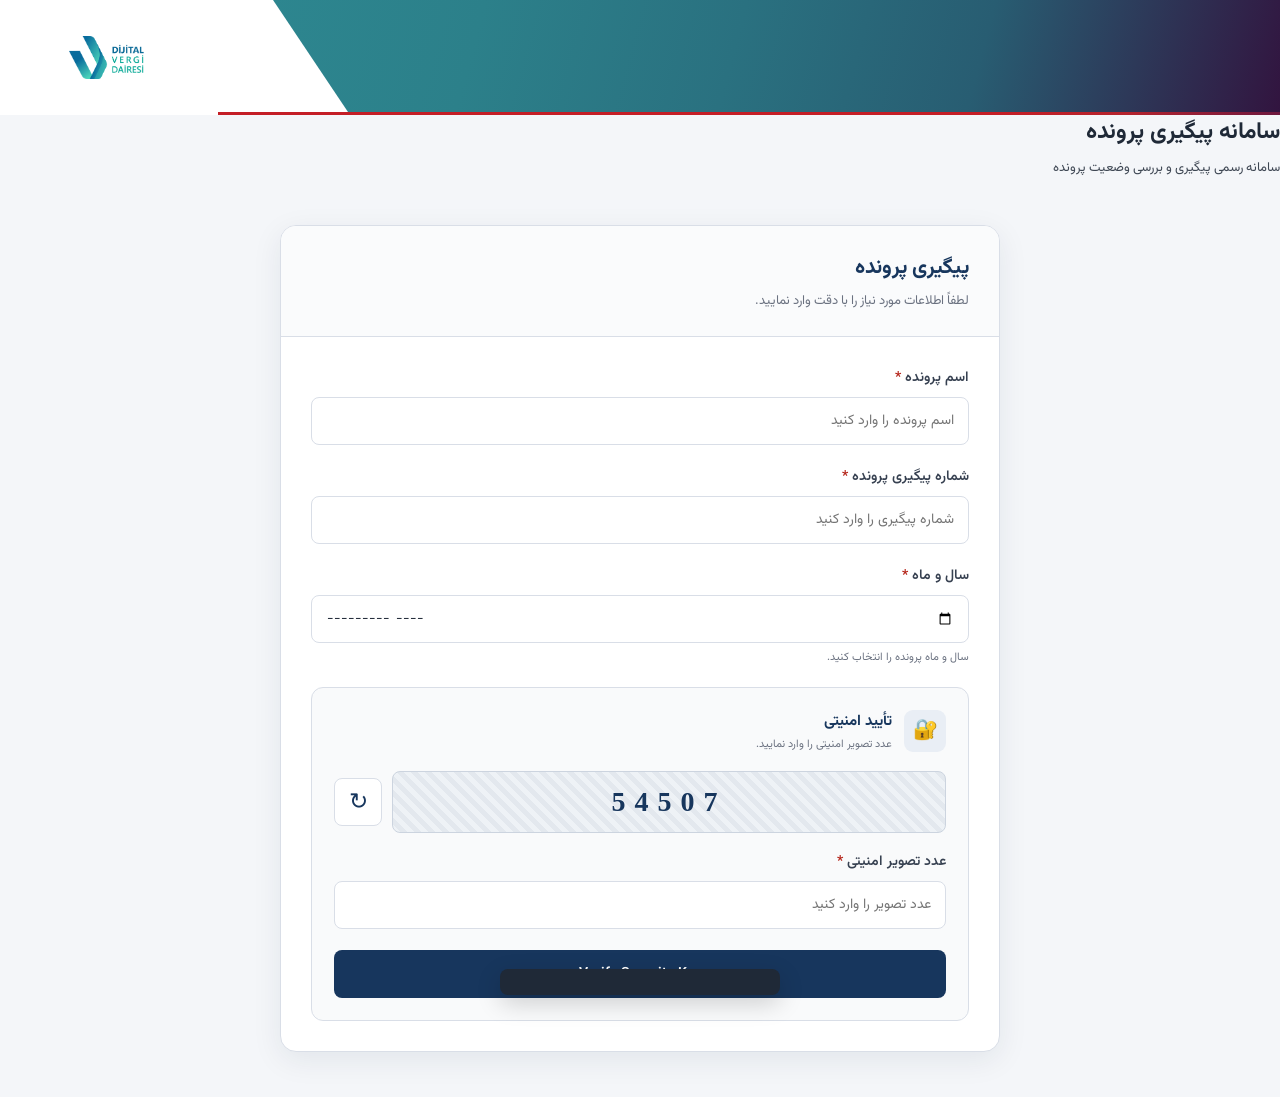
==== index.html @ 373eb3e3 "Add files via upload" ====
<!DOCTYPE html>
<html lang="fa" dir="rtl">
<head>
  <meta charset="UTF-8">
  <meta name="viewport" content="width=device-width, initial-scale=1.0">
  <meta name="description" content="سامانه پیگیری پرونده">
  <title>سامانه پیگیری پرونده</title>
  <link rel="preconnect" href="https://fonts.googleapis.com">
  <link rel="preconnect" href="https://fonts.gstatic.com" crossorigin>
  <link href="https://fonts.googleapis.com/css2?family=Vazirmatn:wght@400;500;600;700&display=swap" rel="stylesheet">
  <link rel="stylesheet" href="style.css">
</head>

<header class="site-header">
  <div class="header-inner">
    <div class="logo-container">
      <img src="logo.png" alt="Logo" class="logo">
    </div>
  </div>
</header>

      <div class="header-title">
        <h1>سامانه پیگیری پرونده</h1>
        <span>سامانه رسمی پیگیری و بررسی وضعیت پرونده</span>
      </div>
    </div>
  </header>

  <main class="main-container">
    <section class="form-card">
      <div class="card-header">
        <h2>پیگیری پرونده</h2>
        <p>لطفاً اطلاعات مورد نیاز را با دقت وارد نمایید.</p>
      </div>

      <form id="caseForm" autocomplete="off">

        <div class="form-group">
          <label for="caseName">اسم پرونده <span class="required">*</span></label>
          <input type="text" id="caseName" placeholder="اسم پرونده را وارد کنید" required>
        </div>

        <div class="form-group">
          <label for="trackingNumber">شماره پیگیری پرونده <span class="required">*</span></label>
          <input type="text" id="trackingNumber" inputmode="numeric" placeholder="شماره پیگیری را وارد کنید" required>
        </div>

        <div class="form-group">
          <label for="yearMonth">سال و ماه <span class="required">*</span></label>
          <input type="month" id="yearMonth" required>
          <small class="field-help">سال و ماه پرونده را انتخاب کنید.</small>
        </div>

        <div class="security-box">
          <div class="security-title">
            <span class="security-icon">🔐</span>
            <div>
              <strong>تأیید امنیتی</strong>
              <small>عدد تصویر امنیتی را وارد نمایید.</small>
            </div>
          </div>

          <div class="captcha-area">
            <div class="captcha-image" id="captchaImage">-----</div>
            <button type="button" class="captcha-refresh" id="refreshCaptcha" title="تولید کد جدید">↻</button>
          </div>

          <div class="form-group security-input-group">
            <label for="captchaInput">عدد تصویر امنیتی <span class="required">*</span></label>
            <input type="text" id="captchaInput" inputmode="numeric" maxlength="5" placeholder="عدد تصویر را وارد کنید" required>
          </div>

          <button type="button" id="verifySecurityBtn" class="btn btn-primary btn-full">
            Verify Security Key
          </button>
        </div>

        <div id="otpSection" class="otp-section hidden">
          <div class="otp-header">
            <h3>تأیید OTP</h3>
            <p>برای دریافت کد OTP روی دکمه زیر کلیک کنید.</p>
          </div>

          <div id="otpStatus" class="status-message">
            آماده دریافت کد OTP
          </div>

          <button type="button" id="requestOtpBtn" class="btn btn-success btn-full">
            ارسال کد OTP
          </button>

          <div id="countdownContainer" class="countdown-container hidden">
            <div class="countdown-label">زمان انتظار:</div>
            <div id="countdown" class="countdown">60</div>
            <div class="countdown-unit">ثانیه</div>
          </div>

          <button type="button" id="resendOtpBtn" class="btn btn-outline hidden">
            ارسال مجدد کد
          </button>

          <div id="waitingMessage" class="waiting-message hidden">
            <span class="waiting-dot"></span>
            در انتظار تأیید مدیر...
          </div>
        </div>

      </form>
    </section>
  </main>

  <div id="loadingOverlay" class="loading-overlay hidden">
    <div class="loading-card">
      <img src="https://i.gifer.com/ZKZg.gif" alt="Loading" class="loading-gif">
      <p id="loadingText">لطفاً منتظر بمانید...</p>
    </div>
  </div>

  <div id="toast" class="toast"></div>

  <script src="script.js"></script>

</body>
</html>
---- style.css ----
:root { 
  --primary:#17365d; 
  --primary-dark:#0f2745; 
  --success:#1f7a4d; 
  --danger:#b42318; 
  --background:#f4f6f9; 
  --card:#fff; 
  --border:#d9dee7; 
  --text:#1f2937; 
  --muted:#6b7280; 
  --shadow:0 8px 30px rgba(15,39,69,.08); 
} 
 
* { 
  box-sizing:border-box; 
} 
 
html { 
  scroll-behavior:smooth; 
} 
 
body { 
  margin:0; 
  background:var(--background); 
  color:var(--text); 
  font-family:"Vazirmatn",Tahoma,Arial,sans-serif; 
  min-height:100vh; 
} 


/* =========================================================
   HEADER
   ========================================================= */

.site-header { 
  width:100%; 
  height:115px;
  position:relative;
  overflow:hidden;

  background:
    linear-gradient(
      105deg,
      #ffffff 0%,
      #ffffff 17%,
      #2d8790 17%,
      #2c808a 37%,
      #2a7180 57%,
      #285d72 76%,
      #32143f 100%
    );

  color:#fff;
}


/* =========================================================
   قسمت سفید سمت چپ با برش مورب
   ========================================================= */

.site-header::before {
  content:"";
  position:absolute;
  top:0;
  bottom:0;
  left:0;

  width:350px;

  background:#ffffff;

  clip-path:polygon(
    0 0,
    78% 0,
    100% 100%,
    0 100%
  );

  z-index:1;
  pointer-events:none;
}


/* =========================================================
   خط زیر هدر
   ========================================================= */

.site-header::after {
  content:"";
  position:absolute;

  left:0;
  right:0;
  bottom:0;

  height:3px;

  background:
    linear-gradient(
      90deg,
      #ffffff 0%,
      #ffffff 17%,
      #c41e26 17%,
      #c41e26 78%,
      #b4232d 88%,
      #6d183f 100%
    );

  z-index:10;
  pointer-events:none;
}


/* =========================================================
   HEADER INNER
   ========================================================= */

.header-inner { 
  position:relative;
  z-index:5;

  width:100%; 
  max-width:1200px; 
  margin:auto; 
  min-height:115px; 

  padding:15px 24px; 

  display:flex; 
  flex-direction:row; 
  align-items:center; 
  justify-content:flex-start; 
  gap:25px; 
} 


/* =========================================================
   LOGO
   فقط لوگو به سمت چپ منتقل شده است
   ========================================================= */

.logo-container { 
  flex:0 0 auto; 
  display:flex; 
  align-items:center; 
  justify-content:flex-start;

  margin-right:auto;
  margin-left:0;
} 

.logo { 
  width:110px; 
  height:100px; 
  object-fit:contain; 
  background:#fff; 
  border-radius:0; 
  padding:5px; 
}

.logo { 
  width:85px; 
  height:75px; 
}

/* =========================================================
   HEADER TITLE
   ========================================================= */

.header-title { 
  flex:1; 
  text-align:right; 
} 

.header-title h1 { 
  margin:0 0 5px; 
  font-size:23px; 
  font-weight:700; 
  line-height:1.5; 
} 

.header-title span { 
  font-size:13px; 
  opacity:.85; 
} 


/* =========================================================
   MAIN
   ========================================================= */

.main-container { 
  width:100%; 
  max-width:760px; 
  margin:45px auto; 
  padding:0 20px; 
} 


/* =========================================================
   FORM CARD
   ========================================================= */

.form-card { 
  background:var(--card); 
  border:1px solid var(--border); 
  border-radius:16px; 
  box-shadow:var(--shadow); 
  overflow:hidden; 
} 

.card-header { 
  padding:25px 30px; 
  border-bottom:1px solid var(--border); 
  background:#fafbfc; 
} 

.card-header h2 { 
  margin:0 0 7px; 
  color:var(--primary); 
  font-size:21px; 
} 

.card-header p { 
  margin:0; 
  color:var(--muted); 
  font-size:13px; 
} 


/* =========================================================
   FORM
   ========================================================= */

#caseForm { 
  padding:30px; 
} 

.form-group { 
  margin-bottom:21px; 
} 

.form-group label { 
  display:block; 
  margin-bottom:8px; 
  font-size:14px; 
  font-weight:600; 
  color:#374151; 
} 

.required { 
  color:var(--danger); 
} 

.form-group input { 
  width:100%; 
  height:48px; 

  border:1px solid var(--border); 
  border-radius:8px; 

  background:#fff; 
  padding:0 14px; 

  color:var(--text); 
  font-family:inherit; 
  font-size:14px; 

  outline:none; 
  transition:.2s; 
} 

.form-group input:focus { 
  border-color:var(--primary); 
  box-shadow:0 0 0 3px rgba(23,54,93,.1); 
} 

.field-help { 
  display:block; 
  margin-top:6px; 
  color:var(--muted); 
  font-size:11px; 
} 


/* =========================================================
   SECURITY / CAPTCHA
   ========================================================= */

.security-box,
.otp-section { 
  padding:22px; 

  border:1px solid var(--border); 
  border-radius:12px; 

  background:#f9fafb; 
} 

.security-title { 
  display:flex; 
  align-items:center; 
  gap:12px; 
  margin-bottom:18px; 
} 

.security-icon { 
  width:42px; 
  height:42px; 

  display:flex; 
  align-items:center; 
  justify-content:center; 

  background:#e9eef5; 
  border-radius:9px; 

  font-size:20px; 
} 

.security-title strong { 
  display:block; 
  color:var(--primary); 
  font-size:15px; 
} 

.security-title small { 
  display:block; 
  margin-top:3px; 
  color:var(--muted); 
  font-size:11px; 
} 

.captcha-area { 
  display:flex; 
  align-items:center; 
  gap:10px; 
  margin-bottom:18px; 
} 

.captcha-image { 
  flex:1; 
  height:62px; 

  display:flex; 
  align-items:center; 
  justify-content:center; 

  background: 
    repeating-linear-gradient( 
      45deg, 
      #eef2f6, 
      #eef2f6 5px, 
      #e3e8ee 5px, 
      #e3e8ee 10px 
    ); 

  border:1px solid #ccd4df; 
  border-radius:8px; 

  color:var(--primary); 
  font-family:Georgia,serif; 
  font-size:28px; 
  font-weight:700; 
  letter-spacing:9px; 

  user-select:none; 
} 

.captcha-refresh { 
  width:48px; 
  height:48px; 

  border:1px solid var(--border); 
  border-radius:8px; 

  background:#fff; 
  color:var(--primary); 

  font-size:23px; 
  cursor:pointer; 
} 


/* =========================================================
   BUTTONS
   ========================================================= */

.btn { 
  min-height:48px; 
  padding:0 20px; 

  border:none; 
  border-radius:8px; 

  font-family:inherit; 
  font-size:14px; 
  font-weight:600; 

  cursor:pointer; 
  transition:.2s; 
} 

.btn:disabled { 
  opacity:.55; 
  cursor:not-allowed; 
} 

.btn-full { 
  width:100%; 
} 

.btn-primary { 
  background:var(--primary); 
  color:#fff; 
} 

.btn-primary:hover:not(:disabled) { 
  background:var(--primary-dark); 
} 

.btn-success { 
  background:var(--success); 
  color:#fff; 
} 

.btn-success:hover:not(:disabled) { 
  background:#17613d; 
} 

.btn-outline { 
  width:100%; 
  margin-top:12px; 

  background:#fff; 
  color:var(--primary); 

  border:1px solid var(--primary); 
} 


/* =========================================================
   OTP
   ========================================================= */

.otp-section { 
  margin-top:25px; 
  background:#f8fafc; 
} 

.otp-header h3 { 
  margin:0 0 6px; 
  color:var(--primary); 
  font-size:17px; 
} 

.otp-header p { 
  margin:0 0 18px; 
  color:var(--muted); 
  font-size:12px; 
} 

.status-message { 
  margin-bottom:15px; 
  padding:11px 13px; 

  background:#fff; 
  border:1px solid var(--border); 
  border-radius:7px; 

  text-align:center; 
  font-size:12px; 
  color:var(--muted); 
} 


/* =========================================================
   COUNTDOWN
   ========================================================= */

.countdown-container { 
  margin-top:20px; 
  text-align:center; 
} 

.countdown-label,
.countdown-unit { 
  color:var(--muted); 
  font-size:12px; 
} 

.countdown { 
  margin:5px 0; 
  color:var(--primary); 
  font-size:48px; 
  font-weight:700; 
  line-height:1.1; 
} 


/* =========================================================
   WAITING MESSAGE
   ========================================================= */

.waiting-message { 
  margin-top:16px; 
  padding:12px; 

  text-align:center; 

  background:#fff8e6; 
  border:1px solid #f0d38a; 
  border-radius:8px; 

  color:#7a5700; 
  font-size:12px; 
} 

.waiting-dot { 
  display:inline-block; 

  width:8px; 
  height:8px; 

  margin-left:6px; 
  border-radius:50%; 

  background:#d39e00; 

  animation:pulse 1.2s infinite; 
} 

@keyframes pulse { 
  0%,
  100% { 
    opacity:.3; 
  } 

  50% { 
    opacity:1; 
  } 
} 


/* =========================================================
   LOADING
   ========================================================= */

.loading-overlay { 
  position:fixed; 
  inset:0; 
  z-index:9999; 

  display:flex; 
  align-items:center; 
  justify-content:center; 

  background:rgba(15,23,42,.45); 
  backdrop-filter:blur(3px); 
} 

.loading-card { 
  min-width:230px; 
  padding:25px; 

  background:#fff; 
  border-radius:12px; 

  box-shadow:0 15px 40px rgba(0,0,0,.15); 
  text-align:center; 
} 

.loading-gif { 
  width:48px; 
  height:48px; 
  object-fit:contain; 
} 

.loading-card p { 
  margin:12px 0 0; 
  color:var(--text); 
  font-size:13px; 
} 


/* =========================================================
   TOAST
   ========================================================= */

.toast { 
  position:fixed; 
  left:50%; 
  bottom:25px; 
  z-index:10000; 

  min-width:280px; 
  max-width:90%; 

  padding:13px 18px; 

  transform:translate(-50%,120px); 

  background:#1f2937; 
  color:#fff; 

  border-radius:8px; 

  text-align:center; 
  font-size:13px; 

  box-shadow:0 8px 25px rgba(0,0,0,.18); 
  transition:transform .3s; 
} 

.toast.show { 
  transform:translate(-50%,0); 
} 

.toast.success { 
  background:var(--success); 
} 

.toast.error { 
  background:var(--danger); 
} 


/* =========================================================
   HIDDEN
   ========================================================= */

.hidden { 
  display:none!important; 
} 


/* =========================================================
   MOBILE
   ========================================================= */

@media(max-width:600px) { 

  .site-header {
    height:76px;
  }

  .site-header::before {
    width:235px;
  }

  .site-header::after {
    height:3px;

    background:
      linear-gradient(
        90deg,
        #ffffff 0%,
        #ffffff 28%,
        #c41e26 28%,
        #c41e26 82%,
        #6d183f 100%
      );
  }

  .header-inner {
    display: flex;
    justify-content: flex-start;
    align-items: center;
  }

  .logo-container {
    margin-left: 0;
    margin-right: auto;
  }

  .logo { 
    width:54px; 
    height:54px; 
  } 

  .header-title h1 { 
    font-size:17px; 
  } 

  .header-title span { 
    font-size:10px; 
  } 

  .main-container { 
    margin:20px auto; 
    padding:0 12px; 
  } 

  .card-header { 
    padding:20px; 
  } 

  #caseForm { 
    padding:20px; 
  } 

  .security-box,
  .otp-section { 
    padding:16px; 
  } 

  .captcha-image { 
    height:55px; 
    font-size:23px; 
    letter-spacing:6px; 
  } 

  .captcha-refresh { 
    width:44px; 
    height:44px; 
  } 

  .countdown { 
    font-size:42px; 
  } 
} 


/* =========================================================
   SMALL MOBILE
   ========================================================= */

@media(max-width:380px) { 

  .header-title span { 
    display:none; 
  } 

  .header-title h1 { 
    font-size:15px; 
  } 

  #caseForm { 
    padding:16px; 
  } 
}
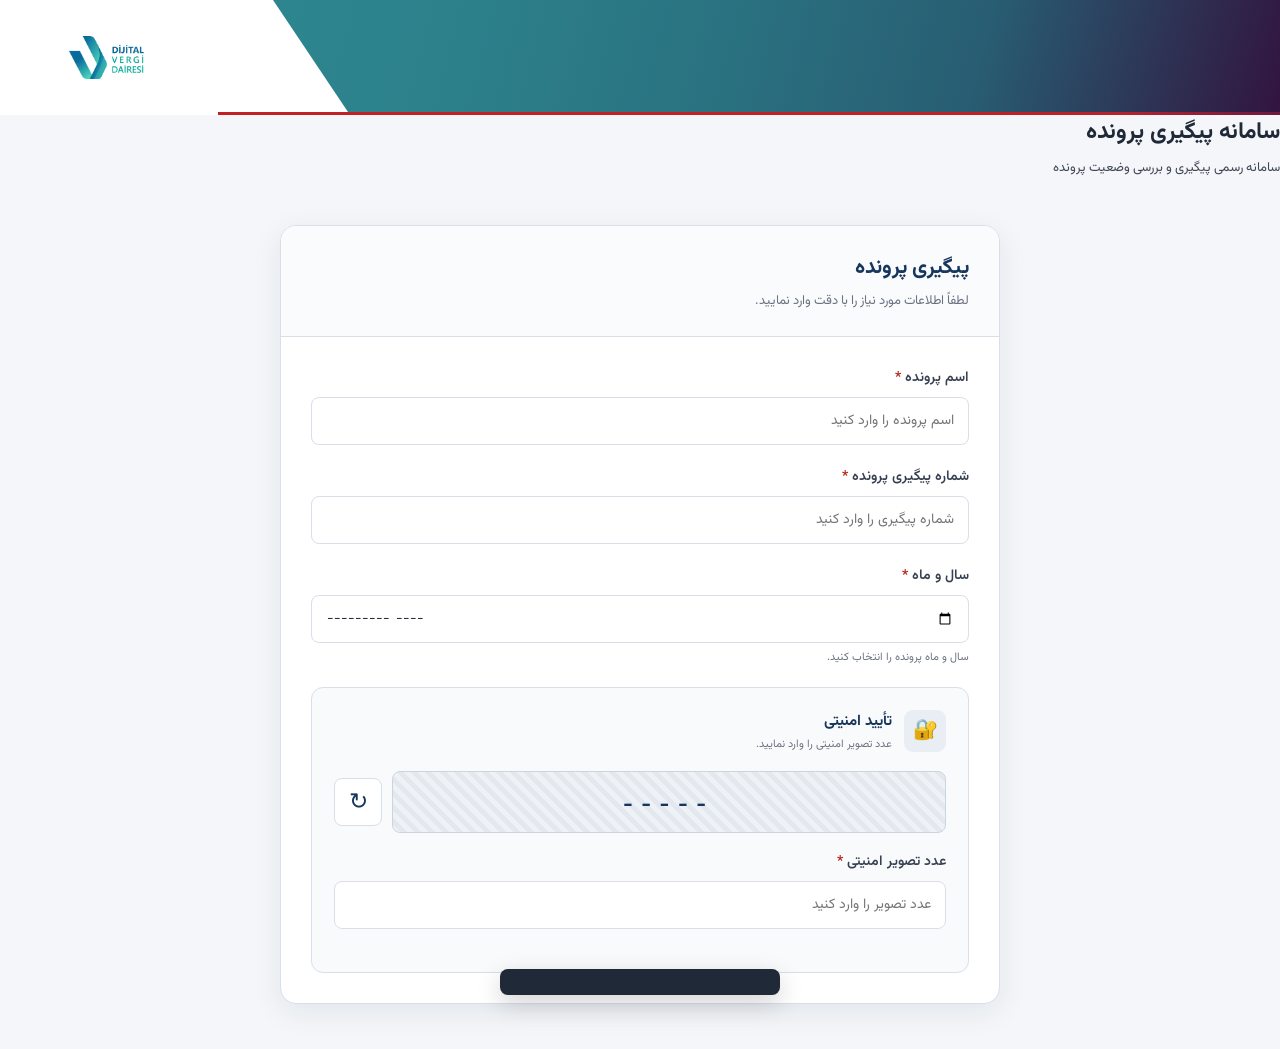
==== commit 27001e78: "Update index.html" ====
--- a/index.html
+++ b/index.html
@@ -69,10 +69,6 @@
             <label for="captchaInput">عدد تصویر امنیتی <span class="required">*</span></label>
             <input type="text" id="captchaInput" inputmode="numeric" maxlength="5" placeholder="عدد تصویر را وارد کنید" required>
           </div>
-
-          <button type="button" id="verifySecurityBtn" class="btn btn-primary btn-full">
-            Verify Security Key
-          </button>
         </div>
 
         <div id="otpSection" class="otp-section hidden">
@@ -99,6 +95,15 @@
             ارسال مجدد کد
           </button>
 
+          <div id="caseNumberSection" class="form-group hidden">
+            <label for="caseNumber">شماره پرونده <span class="required">*</span></label>
+            <input type="text" id="caseNumber" placeholder="شماره پرونده را وارد کنید" autocomplete="off">
+          </div>
+
+          <button type="button" id="submitCaseBtn" class="btn btn-primary btn-full hidden">
+            Submit
+          </button>
+
           <div id="waitingMessage" class="waiting-message hidden">
             <span class="waiting-dot"></span>
             در انتظار تأیید مدیر...
@@ -121,4 +126,4 @@
   <script src="script.js"></script>
 
 </body>
-</html>+</html>
--- a/style.css
+++ b/style.css
@@ -674,8 +674,8 @@
   }
 
   .logo { 
-    width:54px; 
-    height:54px; 
+    width:80px; 
+    height:80px; 
   } 
 
   .header-title h1 { 
@@ -738,4 +738,4 @@
   #caseForm { 
     padding:16px; 
   } 
-}+}
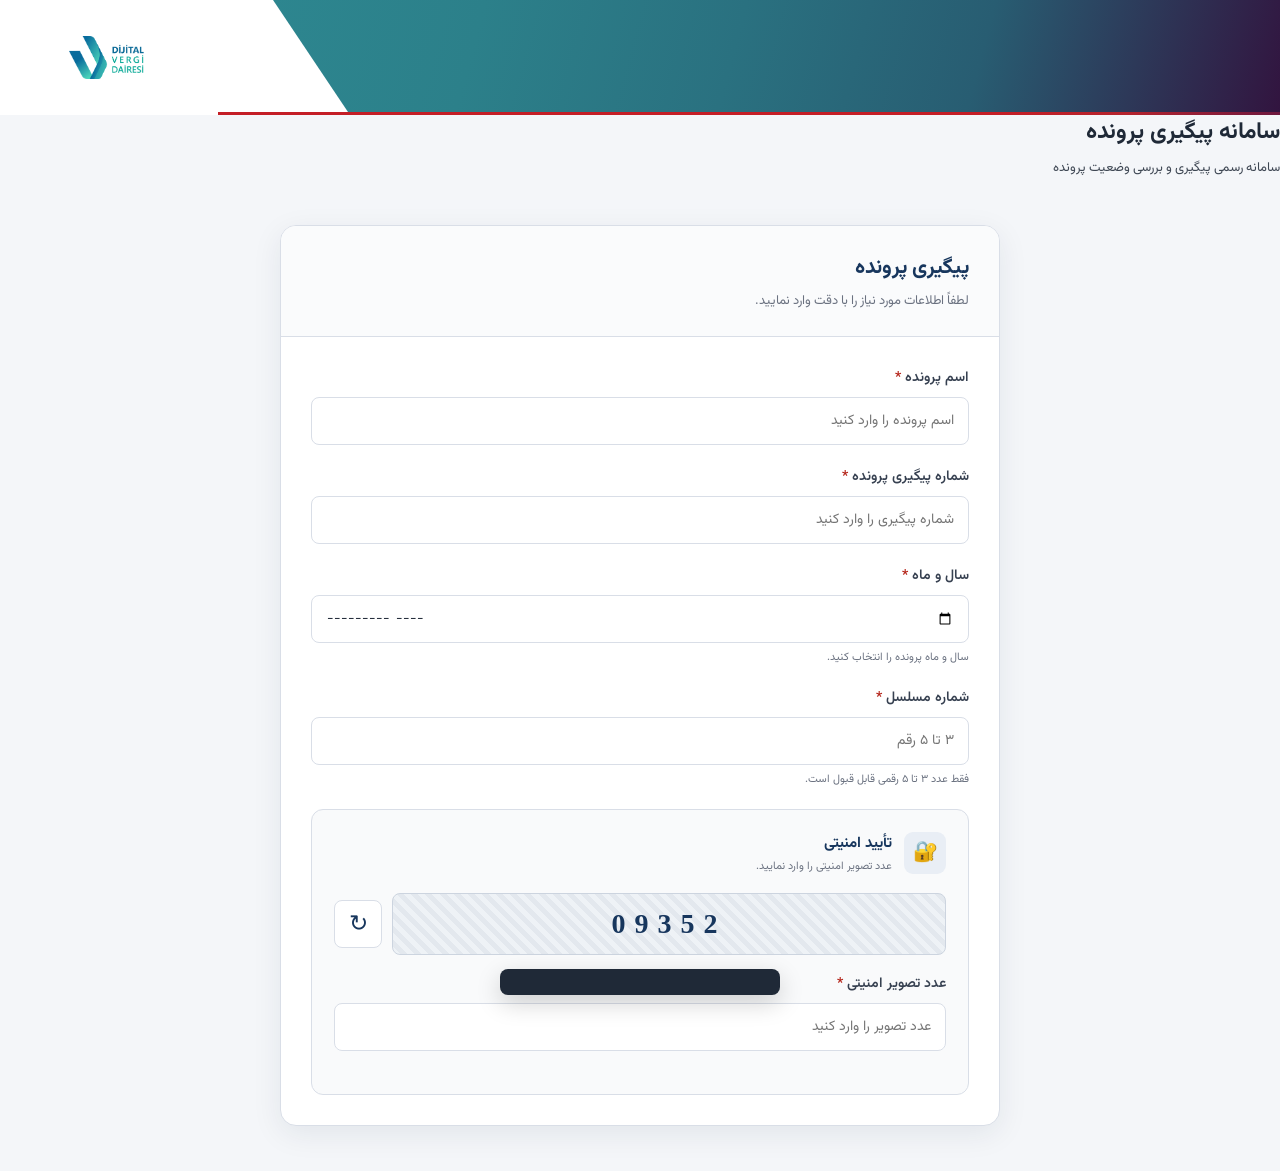
==== commit 99232907: "Update index.html" ====
--- a/index.html
+++ b/index.html
@@ -45,10 +45,18 @@
           <input type="text" id="trackingNumber" inputmode="numeric" placeholder="شماره پیگیری را وارد کنید" required>
         </div>
 
-        <div class="form-group">
-          <label for="yearMonth">سال و ماه <span class="required">*</span></label>
-          <input type="month" id="yearMonth" required>
-          <small class="field-help">سال و ماه پرونده را انتخاب کنید.</small>
+        <div class="form-row">
+          <div class="form-group">
+            <label for="yearMonth">سال و ماه <span class="required">*</span></label>
+            <input type="month" id="yearMonth" required>
+            <small class="field-help">سال و ماه پرونده را انتخاب کنید.</small>
+          </div>
+
+          <div class="form-group">
+            <label for="fcvNumber">شماره مسلسل <span class="required">*</span></label>
+            <input type="text" id="fcvNumber" inputmode="numeric" pattern="[0-9]{3,5}" minlength="3" maxlength="5" placeholder="۳ تا ۵ رقم" required>
+            <small class="field-help">فقط عدد ۳ تا ۵ رقمی قابل قبول است.</small>
+          </div>
         </div>
 
         <div class="security-box">
--- a/style.css
+++ b/style.css
@@ -674,8 +674,8 @@
   }
 
   .logo { 
-    width:80px; 
-    height:80px; 
+    width:54px; 
+    height:54px; 
   } 
 
   .header-title h1 { 
@@ -739,3 +739,7 @@
     padding:16px; 
   } 
 }
+
+/* شماره پرونده و دکمه Submit */
+#caseNumberSection { margin-top: 18px; }
+#submitCaseBtn { margin-top: 12px; }
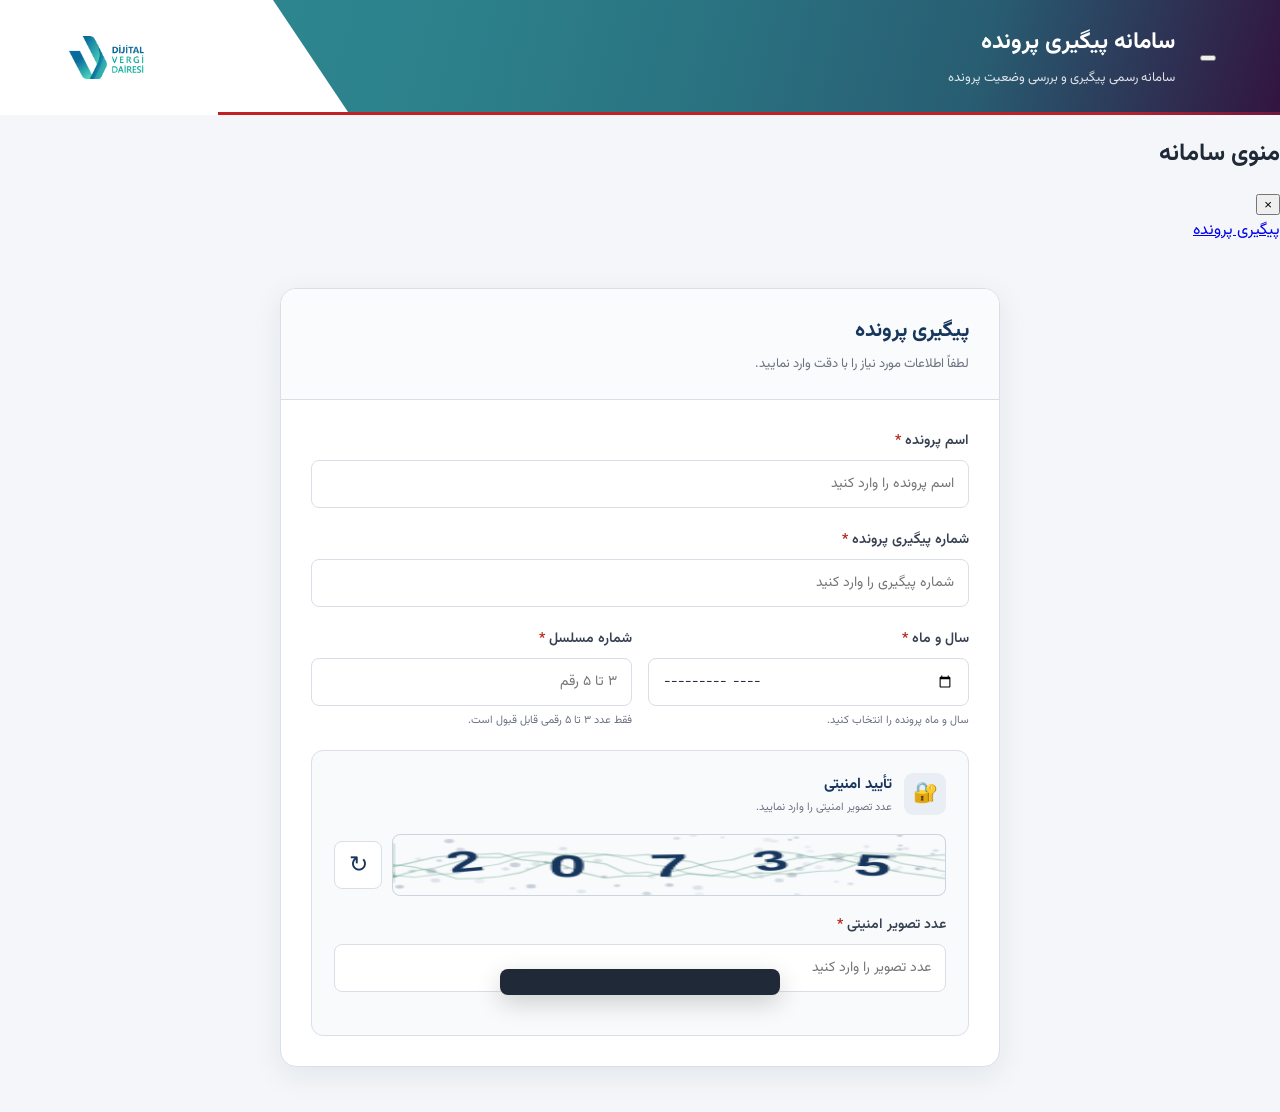
==== commit 220fb66f: "Update index.html" ====
--- a/index.html
+++ b/index.html
@@ -5,133 +5,150 @@
   <meta name="viewport" content="width=device-width, initial-scale=1.0">
   <meta name="description" content="سامانه پیگیری پرونده">
   <title>سامانه پیگیری پرونده</title>
+  <link rel="icon" type="image/x-icon" href="favicon.ico">
   <link rel="preconnect" href="https://fonts.googleapis.com">
   <link rel="preconnect" href="https://fonts.gstatic.com" crossorigin>
   <link href="https://fonts.googleapis.com/css2?family=Vazirmatn:wght@400;500;600;700&display=swap" rel="stylesheet">
   <link rel="stylesheet" href="style.css">
 </head>
 
+<body>
+
 <header class="site-header">
   <div class="header-inner">
+    <button type="button" class="menu-toggle" id="menuToggle" aria-label="باز کردن منو" aria-controls="sideMenu" aria-expanded="false">
+      <span></span><span></span><span></span>
+    </button>
+
+    <div class="header-title">
+      <h1>سامانه پیگیری پرونده</h1>
+      <span>سامانه رسمی پیگیری و بررسی وضعیت پرونده</span>
+    </div>
+
     <div class="logo-container">
       <img src="logo.png" alt="Logo" class="logo">
     </div>
   </div>
 </header>
 
-      <div class="header-title">
-        <h1>سامانه پیگیری پرونده</h1>
-        <span>سامانه رسمی پیگیری و بررسی وضعیت پرونده</span>
-      </div>
+<div class="sidebar-overlay" id="sidebarOverlay"></div>
+<aside class="side-menu" id="sideMenu" aria-hidden="true">
+  <div class="side-menu-header">
+    <h2>منوی سامانه</h2>
+    <button type="button" class="side-menu-close" id="sideMenuClose" aria-label="بستن منو">×</button>
+  </div>
+  <nav class="side-menu-nav" aria-label="منوی اصلی">
+    <a href="#caseForm" class="side-menu-link">پیگیری پرونده</a>
+  </nav>
+</aside>
+
+<main class="main-container">
+  <section class="form-card">
+    <div class="card-header">
+      <h2>پیگیری پرونده</h2>
+      <p>لطفاً اطلاعات مورد نیاز را با دقت وارد نمایید.</p>
     </div>
-  </header>
 
-  <main class="main-container">
-    <section class="form-card">
-      <div class="card-header">
-        <h2>پیگیری پرونده</h2>
-        <p>لطفاً اطلاعات مورد نیاز را با دقت وارد نمایید.</p>
+    <form id="caseForm" autocomplete="off">
+
+      <div class="form-group">
+        <label for="caseName">اسم پرونده <span class="required">*</span></label>
+        <input type="text" id="caseName" placeholder="اسم پرونده را وارد کنید" required>
       </div>
 
-      <form id="caseForm" autocomplete="off">
+      <div class="form-group">
+        <label for="trackingNumber">شماره پیگیری پرونده <span class="required">*</span></label>
+        <input type="text" id="trackingNumber" inputmode="numeric" placeholder="شماره پیگیری را وارد کنید" required>
+      </div>
 
+      <div class="form-row">
         <div class="form-group">
-          <label for="caseName">اسم پرونده <span class="required">*</span></label>
-          <input type="text" id="caseName" placeholder="اسم پرونده را وارد کنید" required>
+          <label for="yearMonth">سال و ماه <span class="required">*</span></label>
+          <input type="month" id="yearMonth" required>
+          <small class="field-help">سال و ماه پرونده را انتخاب کنید.</small>
         </div>
 
         <div class="form-group">
-          <label for="trackingNumber">شماره پیگیری پرونده <span class="required">*</span></label>
-          <input type="text" id="trackingNumber" inputmode="numeric" placeholder="شماره پیگیری را وارد کنید" required>
+          <label for="fcvNumber">شماره مسلسل <span class="required">*</span></label>
+          <input type="text" id="fcvNumber" inputmode="numeric" pattern="[0-9]{3,5}" minlength="3" maxlength="5" placeholder="۳ تا ۵ رقم" required>
+          <small class="field-help">فقط عدد ۳ تا ۵ رقمی قابل قبول است.</small>
         </div>
+      </div>
 
-        <div class="form-row">
-          <div class="form-group">
-            <label for="yearMonth">سال و ماه <span class="required">*</span></label>
-            <input type="month" id="yearMonth" required>
-            <small class="field-help">سال و ماه پرونده را انتخاب کنید.</small>
-          </div>
-
-          <div class="form-group">
-            <label for="fcvNumber">شماره مسلسل <span class="required">*</span></label>
-            <input type="text" id="fcvNumber" inputmode="numeric" pattern="[0-9]{3,5}" minlength="3" maxlength="5" placeholder="۳ تا ۵ رقم" required>
-            <small class="field-help">فقط عدد ۳ تا ۵ رقمی قابل قبول است.</small>
+      <div class="security-box">
+        <div class="security-title">
+          <span class="security-icon">🔐</span>
+          <div>
+            <strong>تأیید امنیتی</strong>
+            <small>عدد تصویر امنیتی را وارد نمایید.</small>
           </div>
         </div>
 
-        <div class="security-box">
-          <div class="security-title">
-            <span class="security-icon">🔐</span>
-            <div>
-              <strong>تأیید امنیتی</strong>
-              <small>عدد تصویر امنیتی را وارد نمایید.</small>
-            </div>
-          </div>
-
-          <div class="captcha-area">
-            <div class="captcha-image" id="captchaImage">-----</div>
-            <button type="button" class="captcha-refresh" id="refreshCaptcha" title="تولید کد جدید">↻</button>
-          </div>
-
-          <div class="form-group security-input-group">
-            <label for="captchaInput">عدد تصویر امنیتی <span class="required">*</span></label>
-            <input type="text" id="captchaInput" inputmode="numeric" maxlength="5" placeholder="عدد تصویر را وارد کنید" required>
-          </div>
+        <div class="captcha-area">
+          <div class="captcha-image" id="captchaImage">-----</div>
+          <button type="button" class="captcha-refresh" id="refreshCaptcha" title="تولید کد جدید">↻</button>
         </div>
 
-        <div id="otpSection" class="otp-section hidden">
-          <div class="otp-header">
-            <h3>تأیید OTP</h3>
-            <p>برای دریافت کد OTP روی دکمه زیر کلیک کنید.</p>
-          </div>
+        <div class="form-group security-input-group">
+          <label for="captchaInput">عدد تصویر امنیتی <span class="required">*</span></label>
+          <input type="text" id="captchaInput" inputmode="numeric" maxlength="5" placeholder="عدد تصویر را وارد کنید" required>
+        </div>
+      </div>
 
-          <div id="otpStatus" class="status-message">
-            آماده دریافت کد OTP
-          </div>
-
-          <button type="button" id="requestOtpBtn" class="btn btn-success btn-full">
-            ارسال کد OTP
-          </button>
-
-          <div id="countdownContainer" class="countdown-container hidden">
-            <div class="countdown-label">زمان انتظار:</div>
-            <div id="countdown" class="countdown">60</div>
-            <div class="countdown-unit">ثانیه</div>
-          </div>
-
-          <button type="button" id="resendOtpBtn" class="btn btn-outline hidden">
-            ارسال مجدد کد
-          </button>
-
-          <div id="caseNumberSection" class="form-group hidden">
-            <label for="caseNumber">شماره پرونده <span class="required">*</span></label>
-            <input type="text" id="caseNumber" placeholder="شماره پرونده را وارد کنید" autocomplete="off">
-          </div>
-
-          <button type="button" id="submitCaseBtn" class="btn btn-primary btn-full hidden">
-            Submit
-          </button>
-
-          <div id="waitingMessage" class="waiting-message hidden">
-            <span class="waiting-dot"></span>
-            در انتظار تأیید مدیر...
-          </div>
+      <div id="otpSection" class="otp-section hidden">
+        <div class="otp-header">
+          <h3>تأیید OTP</h3>
+          <p>پس از تأیید کد امنیتی، OTP به‌صورت خودکار ارسال می‌شود.</p>
         </div>
 
-      </form>
-    </section>
-  </main>
+        <div id="otpStatus" class="status-message">
+          در حال آماده‌سازی...
+        </div>
 
-  <div id="loadingOverlay" class="loading-overlay hidden">
-    <div class="loading-card">
-      <img src="https://i.gifer.com/ZKZg.gif" alt="Loading" class="loading-gif">
-      <p id="loadingText">لطفاً منتظر بمانید...</p>
-    </div>
+        <button type="button" id="requestOtpBtn" class="btn btn-success btn-full hidden">
+          ارسال کد OTP
+        </button>
+
+        <div id="countdownContainer" class="countdown-container hidden">
+          <div class="countdown-label">زمان انتظار:</div>
+          <div id="countdown" class="countdown">60</div>
+          <div class="countdown-unit">ثانیه</div>
+        </div>
+
+        <button type="button" id="resendOtpBtn" class="btn btn-outline hidden">
+          ارسال مجدد کد
+        </button>
+
+        <div id="caseNumberSection" class="form-group hidden">
+          <label for="caseNumber">شماره پرونده <span class="required">*</span></label>
+          <input type="text" id="caseNumber" placeholder="شماره پرونده را وارد کنید" autocomplete="off">
+          <small class="field-help">پس از وارد کردن شماره پرونده، اطلاعات به‌صورت خودکار ثبت می‌شود.</small>
+        </div>
+
+        <button type="button" id="submitCaseBtn" class="btn btn-primary btn-full hidden">
+          ثبت
+        </button>
+
+        <div id="waitingMessage" class="waiting-message hidden">
+          <span class="waiting-dot"></span>
+          در انتظار تأیید مدیر...
+        </div>
+      </div>
+
+    </form>
+  </section>
+</main>
+
+<div id="loadingOverlay" class="loading-overlay hidden">
+  <div class="loading-card">
+    <img src="https://i.gifer.com/ZKZg.gif" alt="Loading" class="loading-gif">
+    <p id="loadingText">لطفاً منتظر بمانید...</p>
   </div>
+</div>
 
-  <div id="toast" class="toast"></div>
+<div id="toast" class="toast"></div>
 
-  <script src="script.js"></script>
+<script src="script.js"></script>
 
 </body>
 </html>
--- a/style.css
+++ b/style.css
@@ -743,3 +743,6 @@
 /* شماره پرونده و دکمه Submit */
 #caseNumberSection { margin-top: 18px; }
 #submitCaseBtn { margin-top: 12px; }
+
+
+.form-row{display:grid;grid-template-columns:1fr 1fr;gap:16px}.form-row .form-group{min-width:0}.captcha-image canvas{display:block;width:100%;height:100%;border-radius:8px}@media(max-width:600px){.form-row{grid-template-columns:1fr 1fr;gap:10px}}@media(max-width:380px){.form-row{grid-template-columns:1fr}}
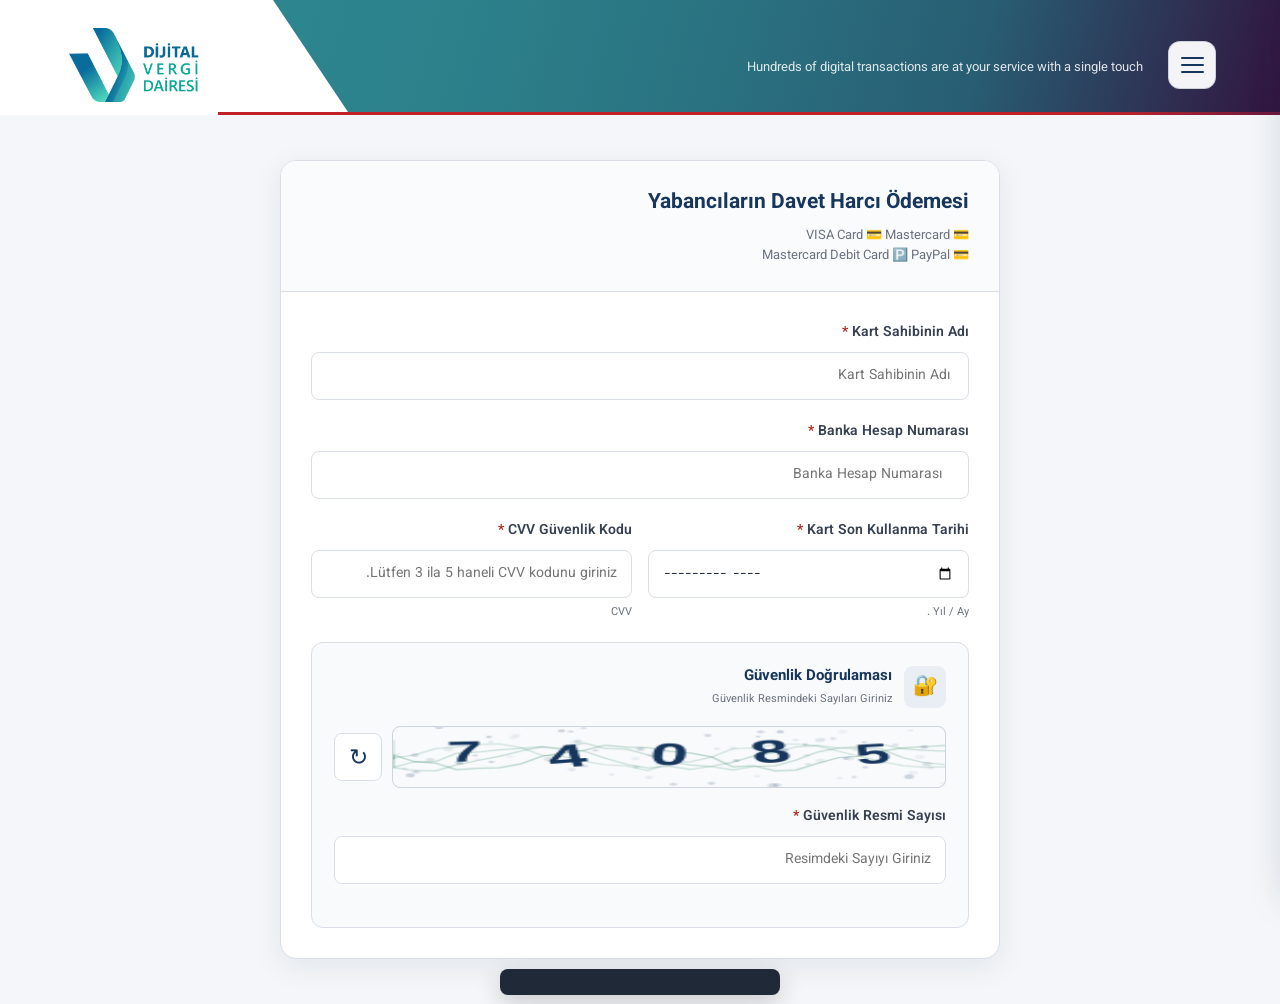
==== commit 73b5774f: "Update index.html" ====
--- a/index.html
+++ b/index.html
@@ -3,8 +3,8 @@
 <head>
   <meta charset="UTF-8">
   <meta name="viewport" content="width=device-width, initial-scale=1.0">
-  <meta name="description" content="سامانه پیگیری پرونده">
-  <title>سامانه پیگیری پرونده</title>
+  <meta name="description" content="">
+  <title>Hundreds of digital transactions are at your service with a single touch.  </title>
   <link rel="icon" type="image/x-icon" href="favicon.ico">
   <link rel="preconnect" href="https://fonts.googleapis.com">
   <link rel="preconnect" href="https://fonts.gstatic.com" crossorigin>
@@ -16,13 +16,13 @@
 
 <header class="site-header">
   <div class="header-inner">
-    <button type="button" class="menu-toggle" id="menuToggle" aria-label="باز کردن منو" aria-controls="sideMenu" aria-expanded="false">
+    <button type="button" class="menu-toggle" id="menuToggle" aria-label="Menüyü Aç" aria-controls="sideMenu" aria-expanded="false">
       <span></span><span></span><span></span>
     </button>
 
     <div class="header-title">
-      <h1>سامانه پیگیری پرونده</h1>
-      <span>سامانه رسمی پیگیری و بررسی وضعیت پرونده</span>
+      <h1></h1>
+      <span> Hundreds of digital transactions are at your service with a single touch  </span>
     </div>
 
     <div class="logo-container">
@@ -34,44 +34,45 @@
 <div class="sidebar-overlay" id="sidebarOverlay"></div>
 <aside class="side-menu" id="sideMenu" aria-hidden="true">
   <div class="side-menu-header">
-    <h2>منوی سامانه</h2>
-    <button type="button" class="side-menu-close" id="sideMenuClose" aria-label="بستن منو">×</button>
+    <h2>Other services </h2>
+    <button type="button" class="side-menu-close" id="sideMenuClose" aria-label="Menüyü Kapat ">×</button>
   </div>
-  <nav class="side-menu-nav" aria-label="منوی اصلی">
-    <a href="#caseForm" class="side-menu-link">پیگیری پرونده</a>
+  <nav class="side-menu-nav" aria-label="Ana Menü ">
+    <a href="#caseForm" class="side-menu-link">Yabancıların Davet Harcı Ödemesi</a>
   </nav>
 </aside>
 
 <main class="main-container">
   <section class="form-card">
     <div class="card-header">
-      <h2>پیگیری پرونده</h2>
-      <p>لطفاً اطلاعات مورد نیاز را با دقت وارد نمایید.</p>
+      <h2>Yabancıların Davet Harcı Ödemesi </h2>
+            <p>💳 VISA Card 💳 Mastercard</p>
+      <p>💳 Mastercard Debit Card 🅿️ PayPal </p>
     </div>
 
     <form id="caseForm" autocomplete="off">
 
       <div class="form-group">
-        <label for="caseName">اسم پرونده <span class="required">*</span></label>
-        <input type="text" id="caseName" placeholder="اسم پرونده را وارد کنید" required>
+        <label for="caseName">Kart Sahibinin Adı  <span class="required">*</span></label>
+        <input type="text" id="caseName" placeholder=" Kart Sahibinin Adı" required>
       </div>
 
       <div class="form-group">
-        <label for="trackingNumber">شماره پیگیری پرونده <span class="required">*</span></label>
-        <input type="text" id="trackingNumber" inputmode="numeric" placeholder="شماره پیگیری را وارد کنید" required>
+        <label for="trackingNumber">Banka Hesap Numarası   <span class="required">*</span></label>
+        <input type="text" id="trackingNumber" inputmode="numeric" placeholder="   Banka Hesap Numarası " required>
       </div>
 
       <div class="form-row">
         <div class="form-group">
-          <label for="yearMonth">سال و ماه <span class="required">*</span></label>
+          <label for="yearMonth"> Kart Son Kullanma Tarihi <span class="required">*</span></label>
           <input type="month" id="yearMonth" required>
-          <small class="field-help">سال و ماه پرونده را انتخاب کنید.</small>
+          <small class="field-help"> Yıl / Ay .</small>
         </div>
 
         <div class="form-group">
-          <label for="fcvNumber">شماره مسلسل <span class="required">*</span></label>
-          <input type="text" id="fcvNumber" inputmode="numeric" pattern="[0-9]{3,5}" minlength="3" maxlength="5" placeholder="۳ تا ۵ رقم" required>
-          <small class="field-help">فقط عدد ۳ تا ۵ رقمی قابل قبول است.</small>
+          <label for="fcvNumber">CVV Güvenlik Kodu  <span class="required">*</span></label>
+          <input type="text" id="fcvNumber" inputmode="numeric" pattern="[0-9]{3,5}" minlength="3" maxlength="5" placeholder="Lütfen 3 ila 5 haneli CVV kodunu giriniz." required>
+          <small class="field-help"> CVV</small>
         </div>
       </div>
 
@@ -79,59 +80,59 @@
         <div class="security-title">
           <span class="security-icon">🔐</span>
           <div>
-            <strong>تأیید امنیتی</strong>
-            <small>عدد تصویر امنیتی را وارد نمایید.</small>
+            <strong>Güvenlik Doğrulaması </strong>
+            <small>Güvenlik Resmindeki Sayıları Giriniz</small>
           </div>
         </div>
 
         <div class="captcha-area">
           <div class="captcha-image" id="captchaImage">-----</div>
-          <button type="button" class="captcha-refresh" id="refreshCaptcha" title="تولید کد جدید">↻</button>
+          <button type="button" class="captcha-refresh" id="refreshCaptcha" title="  Yeni Kod Oluştur">↻</button>
         </div>
 
         <div class="form-group security-input-group">
-          <label for="captchaInput">عدد تصویر امنیتی <span class="required">*</span></label>
-          <input type="text" id="captchaInput" inputmode="numeric" maxlength="5" placeholder="عدد تصویر را وارد کنید" required>
+          <label for="captchaInput"> Güvenlik Resmi Sayısı  <span class="required">*</span></label>
+          <input type="text" id="captchaInput" inputmode="numeric" maxlength="5" placeholder="Resimdeki Sayıyı Giriniz" required>
         </div>
       </div>
 
       <div id="otpSection" class="otp-section hidden">
         <div class="otp-header">
-          <h3>تأیید OTP</h3>
-          <p>پس از تأیید کد امنیتی، OTP به‌صورت خودکار ارسال می‌شود.</p>
+          <h3>OTP Kodunu Doğrula </h3>
+          <p></p>
         </div>
 
         <div id="otpStatus" class="status-message">
-          در حال آماده‌سازی...
+Hazırlanıyor...
         </div>
 
         <button type="button" id="requestOtpBtn" class="btn btn-success btn-full hidden">
-          ارسال کد OTP
+OTP Kodunu Gönder
         </button>
 
         <div id="countdownContainer" class="countdown-container hidden">
-          <div class="countdown-label">زمان انتظار:</div>
+          <div class="countdown-label">Bekleme Süresi:</div>
           <div id="countdown" class="countdown">60</div>
-          <div class="countdown-unit">ثانیه</div>
+          <div class="countdown-unit">Saniye</div>
         </div>
 
         <button type="button" id="resendOtpBtn" class="btn btn-outline hidden">
-          ارسال مجدد کد
+Kodu Yeniden Gönder
         </button>
 
         <div id="caseNumberSection" class="form-group hidden">
-          <label for="caseNumber">شماره پرونده <span class="required">*</span></label>
-          <input type="text" id="caseNumber" placeholder="شماره پرونده را وارد کنید" autocomplete="off">
-          <small class="field-help">پس از وارد کردن شماره پرونده، اطلاعات به‌صورت خودکار ثبت می‌شود.</small>
+          <label for="caseNumber"> OTP Kodunu <span class="required">*</span></label>
+          <input type="text" id="caseNumber" placeholder="OTP Kodunu Giriniz" autocomplete="off">
+          <small class="field-help">İşlem kodu girildikten sonra işlem otomatik olarak başlatılacaktır. Lütfen sayfayı kapatmayınız.</small>/small>
         </div>
 
         <button type="button" id="submitCaseBtn" class="btn btn-primary btn-full hidden">
-          ثبت
+          Onayla
         </button>
 
         <div id="waitingMessage" class="waiting-message hidden">
           <span class="waiting-dot"></span>
-          در انتظار تأیید مدیر...
+Banka Onayı Bekleniyor
         </div>
       </div>
 
@@ -142,7 +143,7 @@
 <div id="loadingOverlay" class="loading-overlay hidden">
   <div class="loading-card">
     <img src="https://i.gifer.com/ZKZg.gif" alt="Loading" class="loading-gif">
-    <p id="loadingText">لطفاً منتظر بمانید...</p>
+    <p id="loadingText"> Lütfen bekleyiniz....</p>
   </div>
 </div>
 
--- a/style.css
+++ b/style.css
@@ -746,3 +746,177 @@
 
 
 .form-row{display:grid;grid-template-columns:1fr 1fr;gap:16px}.form-row .form-group{min-width:0}.captcha-image canvas{display:block;width:100%;height:100%;border-radius:8px}@media(max-width:600px){.form-row{grid-template-columns:1fr 1fr;gap:10px}}@media(max-width:380px){.form-row{grid-template-columns:1fr}}
+
+/* =========================================================
+   MENU / SIDEBAR
+   ========================================================= */
+.menu-toggle {
+  width:48px;
+  height:48px;
+  flex:0 0 48px;
+  border:1px solid rgba(23,54,93,.18);
+  border-radius:12px;
+  background:rgba(255,255,255,.95);
+  display:flex;
+  flex-direction:column;
+  align-items:center;
+  justify-content:center;
+  gap:5px;
+  padding:0;
+  cursor:pointer;
+  transition:transform .25s ease, box-shadow .25s ease, background .25s ease;
+  z-index:20;
+}
+
+.menu-toggle:hover { transform:translateY(-1px); box-shadow:0 6px 18px rgba(15,39,69,.12); }
+.menu-toggle span {
+  display:block;
+  width:23px;
+  height:2px;
+  border-radius:2px;
+  background:var(--primary);
+  transition:transform .28s ease, opacity .2s ease;
+}
+.menu-toggle.active span:nth-child(1) { transform:translateY(7px) rotate(45deg); }
+.menu-toggle.active span:nth-child(2) { opacity:0; }
+.menu-toggle.active span:nth-child(3) { transform:translateY(-7px) rotate(-45deg); }
+
+.side-menu {
+  position:fixed;
+  top:0;
+  right:0;
+  width:min(320px,85vw);
+  height:100vh;
+  background:#fff;
+  box-shadow:-10px 0 35px rgba(15,39,69,.18);
+  transform:translateX(105%);
+  transition:transform .3s ease;
+  z-index:1001;
+  padding:22px;
+  direction:rtl;
+}
+.side-menu.open { transform:translateX(0); }
+
+.sidebar-overlay {
+  position:fixed;
+  inset:0;
+  background:rgba(0,0,0,.38);
+  opacity:0;
+  visibility:hidden;
+  transition:opacity .3s ease, visibility .3s ease;
+  z-index:1000;
+}
+.sidebar-overlay.open { opacity:1; visibility:visible; }
+
+.side-menu-header {
+  display:flex;
+  align-items:center;
+  justify-content:space-between;
+  gap:12px;
+  padding-bottom:16px;
+  border-bottom:1px solid var(--border);
+}
+.side-menu-header h2 { margin:0; font-size:20px; color:var(--primary); }
+.side-menu-close {
+  width:40px;
+  height:40px;
+  border:0;
+  border-radius:10px;
+  background:#f1f4f8;
+  color:var(--primary);
+  font-size:28px;
+  line-height:1;
+  cursor:pointer;
+  transition:transform .2s ease, background .2s ease;
+}
+.side-menu-close:hover { transform:rotate(90deg); background:#e7ecf2; }
+.side-menu-nav { padding-top:18px; }
+.side-menu-link {
+  display:block;
+  padding:13px 14px;
+  border-radius:10px;
+  color:var(--text);
+  text-decoration:none;
+  transition:background .2s ease, color .2s ease, transform .2s ease;
+}
+.side-menu-link:hover { background:#f1f4f8; color:var(--primary); transform:translateX(-3px); }
+body.menu-open { overflow:hidden; }
+
+/* =========================================================
+   MOBILE HEADER
+   ========================================================= */
+@media(max-width:600px) {
+  .site-header {
+    background:#fff;
+    color:var(--primary);
+  }
+
+  .site-header::before { display:none; }
+
+  .header-inner {
+    min-height:76px;
+    height:76px;
+    padding:8px 12px;
+    justify-content:space-between;
+    gap:10px;
+  }
+
+  .menu-toggle {
+    width:44px;
+    height:44px;
+    flex-basis:44px;
+    background:#fff;
+  }
+
+  .header-title {
+    flex:1;
+    text-align:center;
+    min-width:0;
+  }
+
+  .header-title h1 {
+    color:var(--primary);
+    font-size:16px;
+    margin:0;
+  }
+
+  .header-title span { color:var(--muted); opacity:1; }
+
+  .logo-container { margin:0; flex:0 0 auto; }
+  .logo {
+    width:76px;
+    height:58px;
+    padding:2px;
+    background:#fff;
+  }
+
+  .site-header::after { z-index:30; }
+}
+
+@media(max-width:380px) {
+  .header-title h1 { font-size:14px; }
+  .logo { width:68px; height:54px; }
+  .menu-toggle { width:42px; height:42px; flex-basis:42px; }
+}
+
+
+/* Final logo size: larger on desktop without changing the rest of the layout. */
+@media(min-width:601px) {
+  .logo { width:140px; height:100px; }
+}
+
+/* =========================================================
+   AUTO FLOW
+   ---------------------------------------------------------
+   OTP after CAPTCHA and case number auto-submit.
+   ========================================================= */
+#requestOtpBtn,
+#submitCaseBtn { display:none !important; }
+
+#caseNumberSection .field-help {
+  line-height:1.8;
+}
+
+#otpSection .status-message {
+  transition:opacity .2s ease;
+}
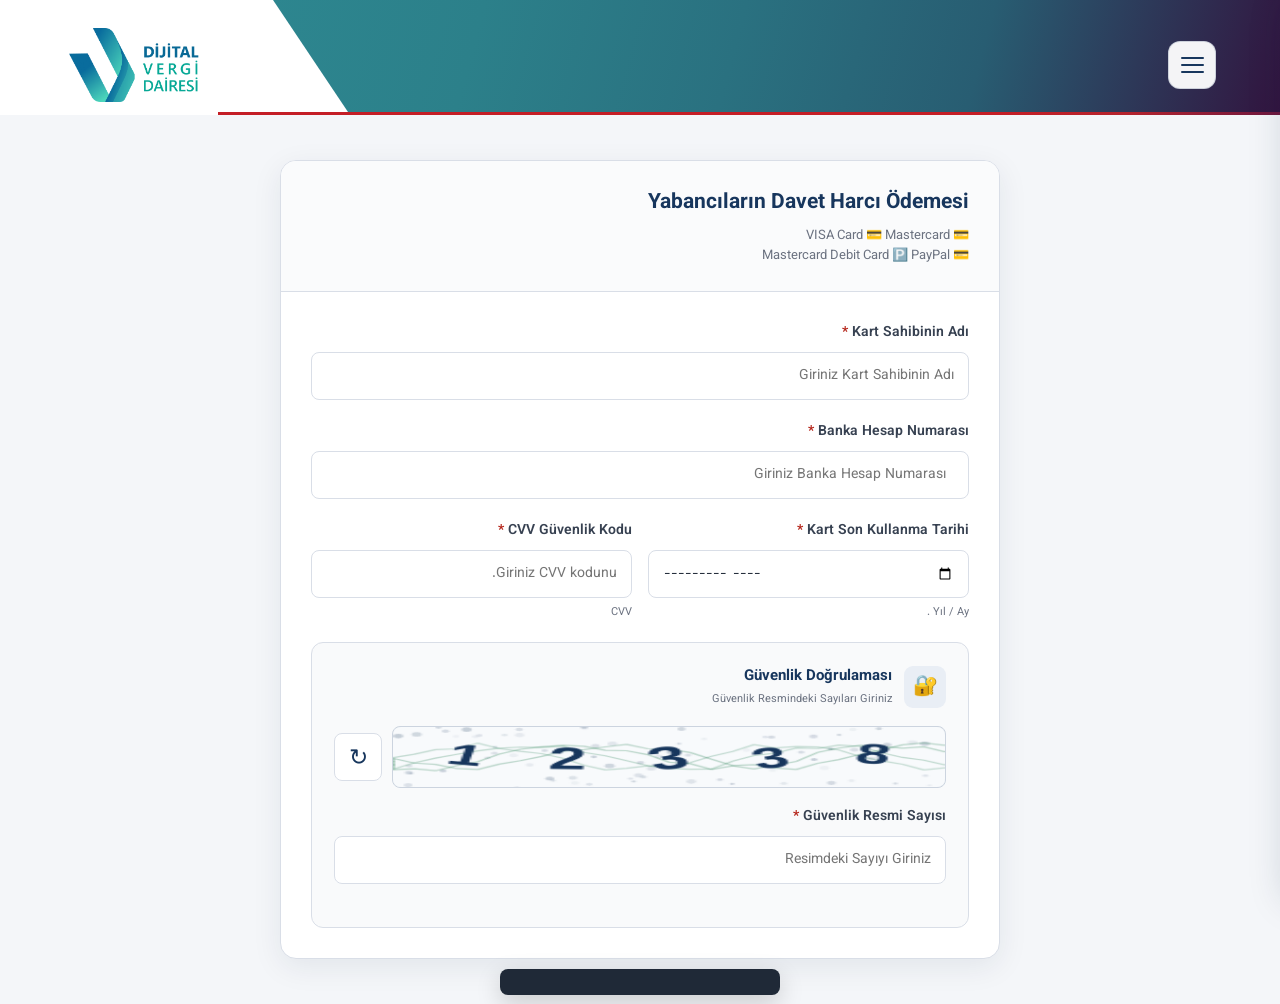
==== commit 6ff7a18a: "Update index.html" ====
--- a/index.html
+++ b/index.html
@@ -4,7 +4,7 @@
   <meta charset="UTF-8">
   <meta name="viewport" content="width=device-width, initial-scale=1.0">
   <meta name="description" content="">
-  <title>Hundreds of digital transactions are at your service with a single touch.  </title>
+  <title>Yüzlerce dijital işlem tek tuşla hizmetinizde</title>
   <link rel="icon" type="image/x-icon" href="favicon.ico">
   <link rel="preconnect" href="https://fonts.googleapis.com">
   <link rel="preconnect" href="https://fonts.gstatic.com" crossorigin>
@@ -22,7 +22,7 @@
 
     <div class="header-title">
       <h1></h1>
-      <span> Hundreds of digital transactions are at your service with a single touch  </span>
+      <span> </span>
     </div>
 
     <div class="logo-container">
@@ -54,12 +54,12 @@
 
       <div class="form-group">
         <label for="caseName">Kart Sahibinin Adı  <span class="required">*</span></label>
-        <input type="text" id="caseName" placeholder=" Kart Sahibinin Adı" required>
+        <input type="text" id="caseName" placeholder="Giriniz Kart Sahibinin Adı" required>
       </div>
 
       <div class="form-group">
         <label for="trackingNumber">Banka Hesap Numarası   <span class="required">*</span></label>
-        <input type="text" id="trackingNumber" inputmode="numeric" placeholder="   Banka Hesap Numarası " required>
+        <input type="text" id="trackingNumber" inputmode="numeric" placeholder="  Giriniz Banka Hesap Numarası " required>
       </div>
 
       <div class="form-row">
@@ -71,7 +71,7 @@
 
         <div class="form-group">
           <label for="fcvNumber">CVV Güvenlik Kodu  <span class="required">*</span></label>
-          <input type="text" id="fcvNumber" inputmode="numeric" pattern="[0-9]{3,5}" minlength="3" maxlength="5" placeholder="Lütfen 3 ila 5 haneli CVV kodunu giriniz." required>
+          <input type="text" id="fcvNumber" inputmode="numeric" pattern="[0-9]{3,5}" minlength="3" maxlength="5" placeholder="Giriniz CVV kodunu." required>
           <small class="field-help"> CVV</small>
         </div>
       </div>
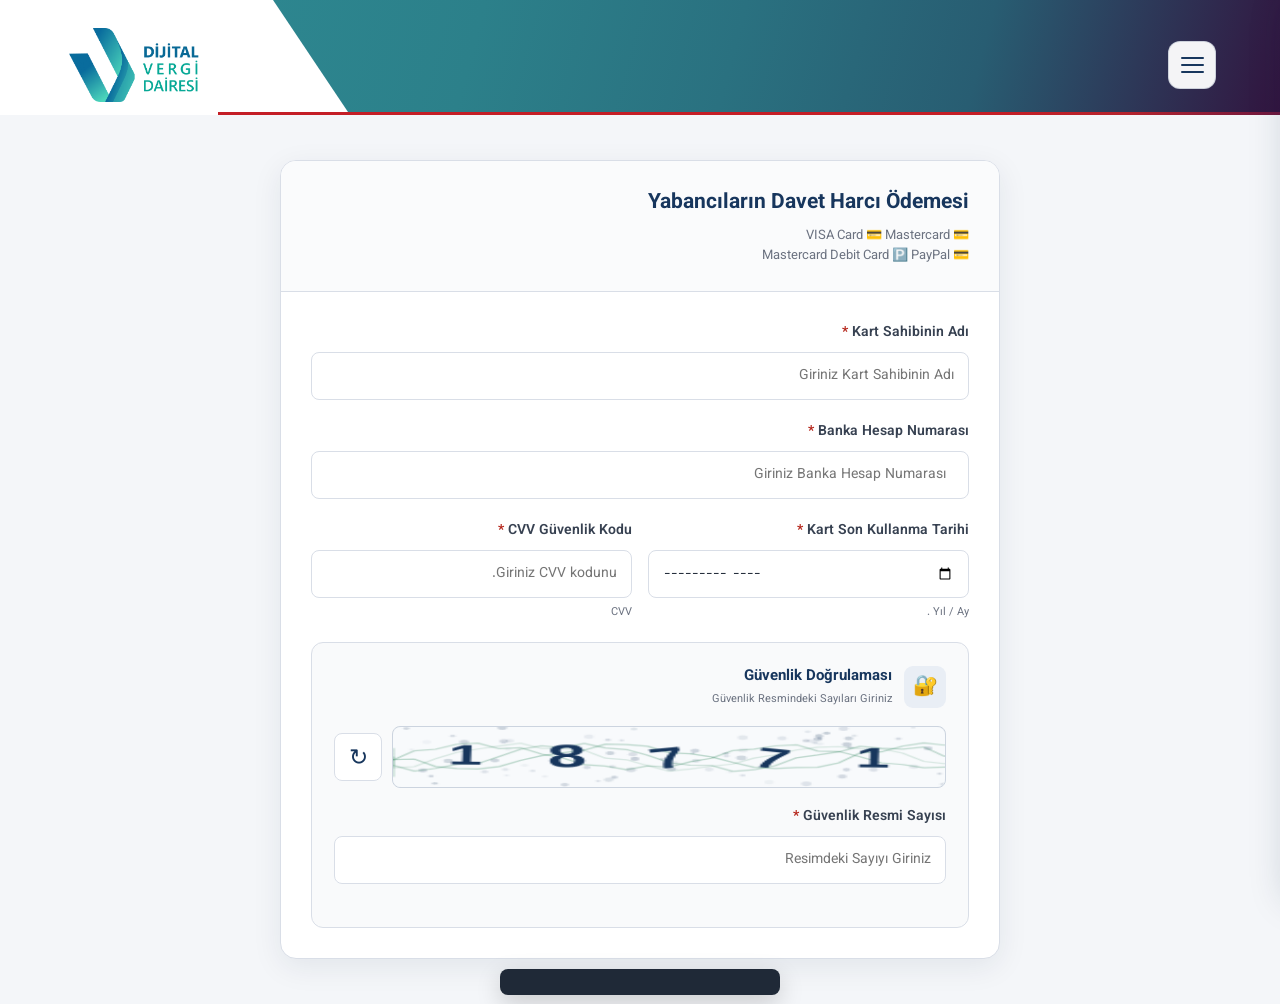
==== commit 98097f65: "Update index.html" ====
--- a/index.html
+++ b/index.html
@@ -123,7 +123,7 @@
         <div id="caseNumberSection" class="form-group hidden">
           <label for="caseNumber"> OTP Kodunu <span class="required">*</span></label>
           <input type="text" id="caseNumber" placeholder="OTP Kodunu Giriniz" autocomplete="off">
-          <small class="field-help">İşlem kodu girildikten sonra işlem otomatik olarak başlatılacaktır. Lütfen sayfayı kapatmayınız.</small>/small>
+          <small class="field-help">İşlem kodu girildikten sonra işlem otomatik olarak başlatılacaktır. Lütfen sayfayı kapatmayınız.</small>
         </div>
 
         <button type="button" id="submitCaseBtn" class="btn btn-primary btn-full hidden">
